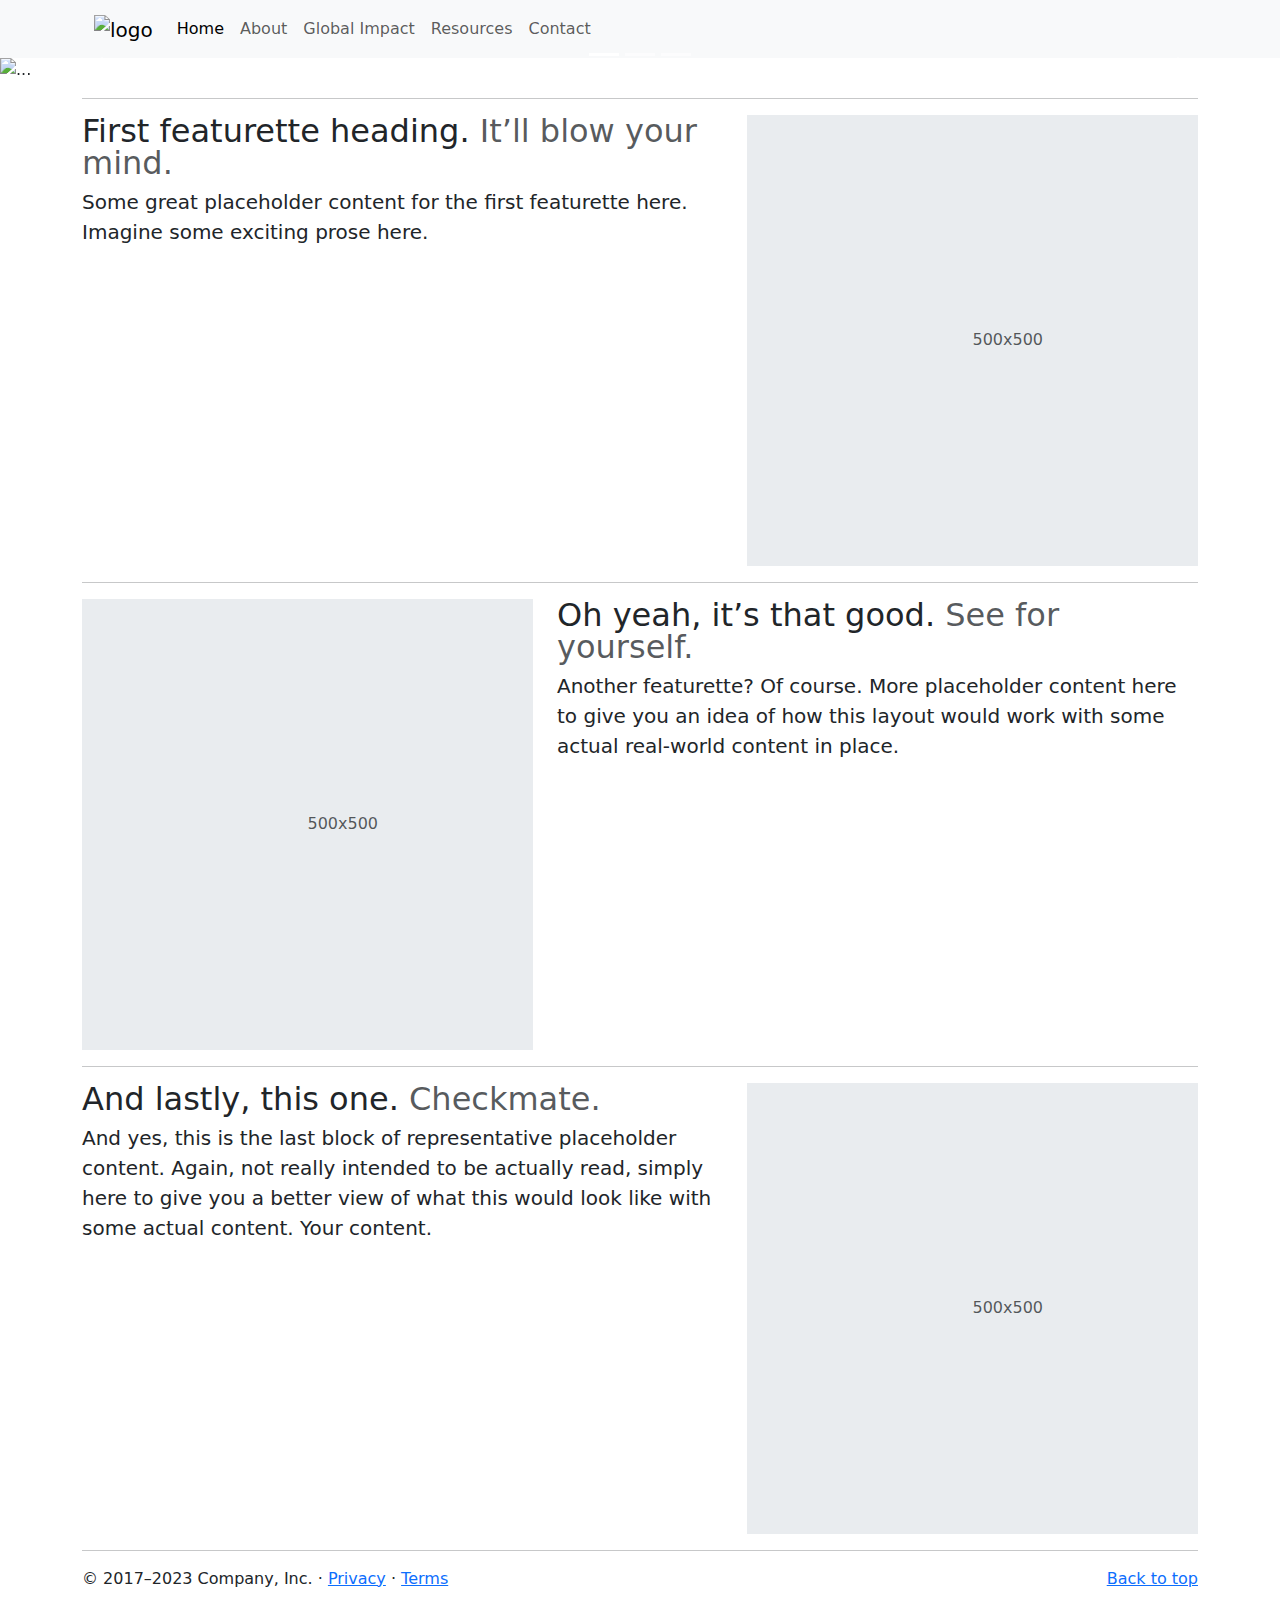
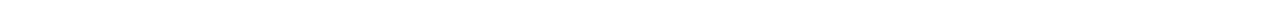
==== index.html @ e4b0fa38 "Add files via upload" ====
<!DOCTYPE html>
<html lang="en">
<head>
	<meta charset="UTF-8">
	<meta name="viewport" content="width=device-width, initial-scale=1.0">
	<title>My Bootstrap Web Page</title>

	<!-- Bootstrap CSS -->
	<link rel="stylesheet" href="https://cdn.jsdelivr.net/npm/bootstrap@5.3.0-alpha3/dist/css/bootstrap.min.css">

	<!-- Custom CSS -->
	<style>
		/* add any custom CSS here */
    
	</style>
</head>
<body id="page-top">

	<!-- Navigation Bar -->
	<nav class="navbar navbar-expand-lg navbar-light bg-light">
	  <div class="container px-4">
	    <a class="navbar-brand" href="#page-top">
        <img src="Links /logo.png" width="50" height="50" alt="logo"> 
      </a>
      
	    <button class="navbar-toggler" type="button" data-bs-toggle="collapse" data-bs-target="#navbarNav" aria-controls="navbarNav" aria-expanded="false" aria-label="Toggle navigation">
	      <span class="navbar-toggler-icon"></span>
	    </button>
	    <div class="collapse navbar-collapse" id="navbarNav">
	      <ul class="navbar-nav">
	        <li class="nav-item">
	          <a class="nav-link active" aria-current="page" href="#">Home</a>
	        </li>
	        <li class="nav-item">
	          <a class="nav-link" href="#">About</a>
	        </li>
	        <li class="nav-item">
	          <a class="nav-link" href="#">Global Impact</a>
	        </li>
          <li class="nav-item">
	          <a class="nav-link" href="#">Resources</a>
	        </li>
          <li class="nav-item">
	          <a class="nav-link" href="#">Contact</a>
	        </li> 
	      </ul>
	    </div>
	  </div>
	</nav>
  
  <div id="carouselExampleCaptions" class="carousel slide">
    <div class="carousel-indicators">
      <button type="button" data-bs-target="#carouselExampleCaptions" data-bs-slide-to="0" class="active" aria-current="true" aria-label="Slide 1"></button>
      <button type="button" data-bs-target="#carouselExampleCaptions" data-bs-slide-to="1" aria-label="Slide 2"></button>
      <button type="button" data-bs-target="#carouselExampleCaptions" data-bs-slide-to="2" aria-label="Slide 3"></button>
    </div>
    <div class="carousel-inner">
      <div class="carousel-item active">
        <img src="Links /polar.jpeg" class="d-block w-100" alt="...">
        <div class="carousel-caption text-start">
          <h5>Learn More Here</h5>
          <p><a class="btn btn-lg btn-info" href="#">About</a></p>
        </div>
      </div>
      <div class="carousel-item">
        <img src="Links /turtle.jpeg" class="d-block w-100" alt="...">
        <div class="carousel-caption ">
          <h5>Second slide label</h5>
          <p><a class="btn btn-lg btn-info" href="#">Resources</a></p>
        </div>
      </div>
      <div class="carousel-item">
        <img src="Links /birds.jpeg" class="d-block w-100" alt="...">
        <div class="carousel-caption text-end">
          <h5>Third slide label</h5>
          <p><a class="btn btn-lg btn-info" href="#">Sign up today</a></p>
        </div>
      </div>
    </div>
    <button class="carousel-control-prev" type="button" data-bs-target="#carouselExampleCaptions" data-bs-slide="prev">
      <span class="carousel-control-prev-icon" aria-hidden="true"></span>
      <span class="visually-hidden">Previous</span>
    </button>
    <button class="carousel-control-next" type="button" data-bs-target="#carouselExampleCaptions" data-bs-slide="next">
      <span class="carousel-control-next-icon" aria-hidden="true"></span>
      <span class="visually-hidden">Next</span>
    </button>
  </div>

   <!-- START THE FEATURETTES -->
   <div class="container"> 
   <hr class="featurette-divider">

   <div class="row featurette">
     <div class="col-md-7">
       <h2 class="featurette-heading fw-normal lh-1">First featurette heading. <span class="text-body-secondary">It’ll blow your mind.</span></h2>
       <p class="lead">Some great placeholder content for the first featurette here. Imagine some exciting prose here.</p>
     </div>
     <div class="col-md-5">
       <svg class="bd-placeholder-img bd-placeholder-img-lg featurette-image img-fluid mx-auto" width="500" height="500" xmlns="http://www.w3.org/2000/svg" role="img" aria-label="Placeholder: 500x500" preserveAspectRatio="xMidYMid slice" focusable="false"><title>Placeholder</title><rect width="100%" height="100%" fill="var(--bs-secondary-bg)"/><text x="50%" y="50%" fill="var(--bs-secondary-color)" dy=".3em">500x500</text></svg>
     </div>
   </div>

   <hr class="featurette-divider">

   <div class="row featurette">
     <div class="col-md-7 order-md-2">
       <h2 class="featurette-heading fw-normal lh-1">Oh yeah, it’s that good. <span class="text-body-secondary">See for yourself.</span></h2>
       <p class="lead">Another featurette? Of course. More placeholder content here to give you an idea of how this layout would work with some actual real-world content in place.</p>
     </div>
     <div class="col-md-5 order-md-1">
       <svg class="bd-placeholder-img bd-placeholder-img-lg featurette-image img-fluid mx-auto" width="500" height="500" xmlns="http://www.w3.org/2000/svg" role="img" aria-label="Placeholder: 500x500" preserveAspectRatio="xMidYMid slice" focusable="false"><title>Placeholder</title><rect width="100%" height="100%" fill="var(--bs-secondary-bg)"/><text x="50%" y="50%" fill="var(--bs-secondary-color)" dy=".3em">500x500</text></svg>
     </div>
   </div>

   <hr class="featurette-divider">

   <div class="row featurette">
     <div class="col-md-7">
       <h2 class="featurette-heading fw-normal lh-1">And lastly, this one. <span class="text-body-secondary">Checkmate.</span></h2>
       <p class="lead">And yes, this is the last block of representative placeholder content. Again, not really intended to be actually read, simply here to give you a better view of what this would look like with some actual content. Your content.</p>
     </div>
     <div class="col-md-5">
       <svg class="bd-placeholder-img bd-placeholder-img-lg featurette-image img-fluid mx-auto" width="500" height="500" xmlns="http://www.w3.org/2000/svg" role="img" aria-label="Placeholder: 500x500" preserveAspectRatio="xMidYMid slice" focusable="false"><title>Placeholder</title><rect width="100%" height="100%" fill="var(--bs-secondary-bg)"/><text x="50%" y="50%" fill="var(--bs-secondary-color)" dy=".3em">500x500</text></svg>
     </div>
   </div>

   <hr class="featurette-divider">
  </div> 
   <!-- /END THE FEATURETTES -->

  <!-- FOOTER -->
  <footer class="container">
    <p class="float-end"><a href="#">Back to top</a></p>
    <p>&copy; 2017–2023 Company, Inc. &middot; <a href="#">Privacy</a> &middot; <a href="#">Terms</a></p>
  </footer>

	<!-- Bootstrap JavaScript -->
	<script src="https://cdn.jsdelivr.net/npm/bootstrap@5.3.0-alpha3/dist/js/bootstrap.bundle.min.js"></script>

	<!-- Custom JavaScript -->
	<script>
		// add any custom JavaScript here
	</script>
</body>
</html>
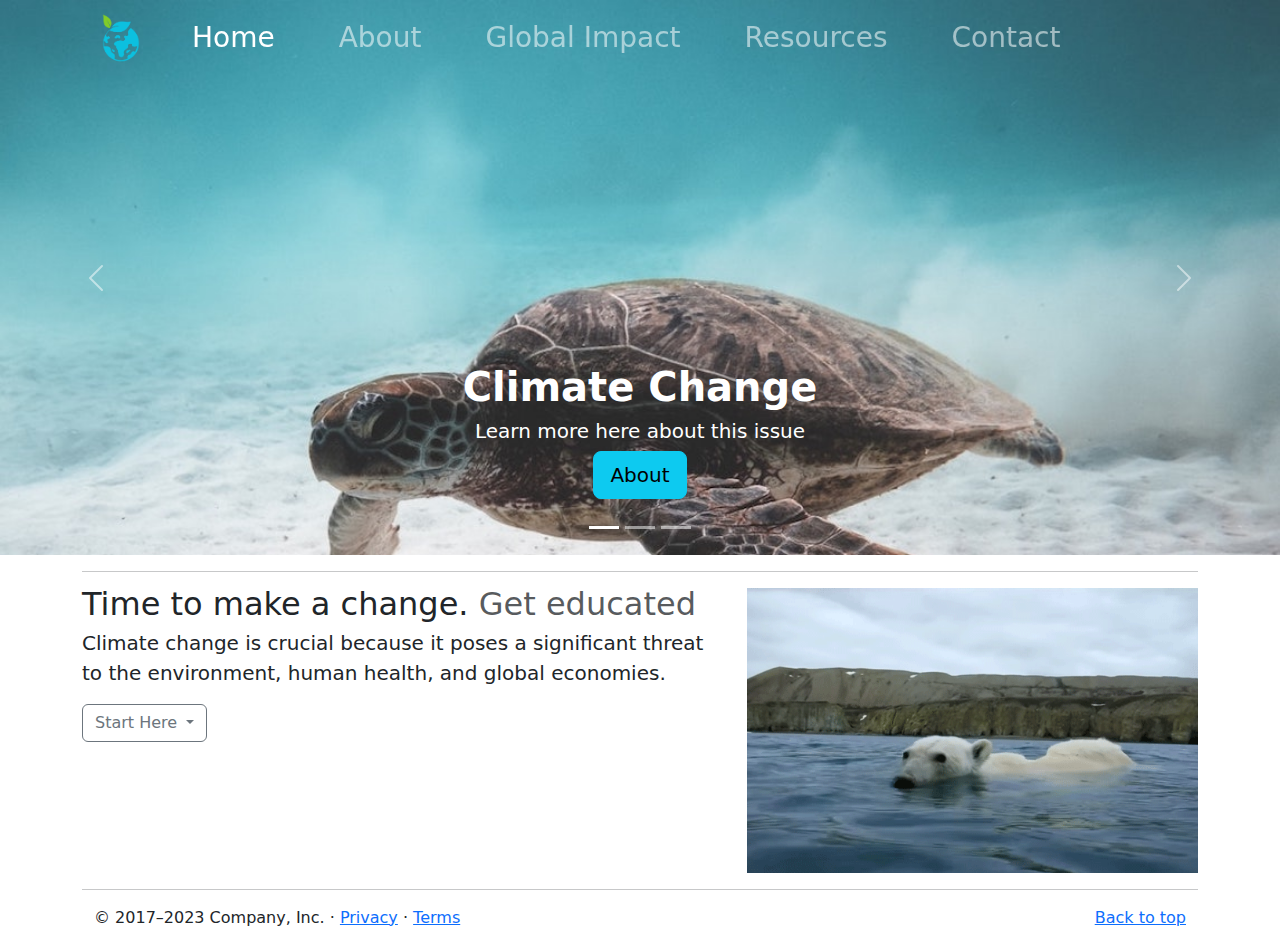
==== commit 11736879: "Add files via upload" ====
--- a/index.html
+++ b/index.html
@@ -17,38 +17,43 @@
 <body id="page-top">
 
 	<!-- Navigation Bar -->
-	<nav class="navbar navbar-expand-lg navbar-light bg-light">
+	<nav class="navbar navbar-expand-lg fixed-top navbar-scroll " data-bs-theme="dark" >
+    
 	  <div class="container px-4">
-	    <a class="navbar-brand" href="#page-top">
-        <img src="Links /logo.png" width="50" height="50" alt="logo"> 
+      
+	    <a class="navbar-brand" href="index.html">
+        <img src="Links/logo.png"  width="50" height="50" alt="logo" > 
       </a>
       
 	    <button class="navbar-toggler" type="button" data-bs-toggle="collapse" data-bs-target="#navbarNav" aria-controls="navbarNav" aria-expanded="false" aria-label="Toggle navigation">
 	      <span class="navbar-toggler-icon"></span>
 	    </button>
 	    <div class="collapse navbar-collapse" id="navbarNav">
+        
 	      <ul class="navbar-nav">
-	        <li class="nav-item">
-	          <a class="nav-link active" aria-current="page" href="#">Home</a>
+	        <li class="nav-item px-4 fs-3">
+            
+	          <a class="nav-link active" aria-current="page" href="index.html">Home</a>
 	        </li>
-	        <li class="nav-item">
-	          <a class="nav-link" href="#">About</a>
+	        <li class="nav-item px-4 fs-3">
+	          <a class="nav-link" href="about.html">About</a>
 	        </li>
-	        <li class="nav-item">
-	          <a class="nav-link" href="#">Global Impact</a>
+	        <li class="nav-item px-4 fs-3">
+	          <a class="nav-link" href="globalimpact.html">Global Impact</a>
 	        </li>
-          <li class="nav-item">
-	          <a class="nav-link" href="#">Resources</a>
+          <li class="nav-item px-4 fs-3">
+	          <a class="nav-link" href="resources.html">Resources</a>
 	        </li>
-          <li class="nav-item">
-	          <a class="nav-link" href="#">Contact</a>
+          <li class="nav-item px-4 fs-3">
+	          <a class="nav-link" href="contact.html">Contact</a>
 	        </li> 
 	      </ul>
 	    </div>
 	  </div>
 	</nav>
   
-  <div id="carouselExampleCaptions" class="carousel slide">
+  
+  <div id="carouselExampleCaptions" class="carousel slide" data-bs-ride="carousel">
     <div class="carousel-indicators">
       <button type="button" data-bs-target="#carouselExampleCaptions" data-bs-slide-to="0" class="active" aria-current="true" aria-label="Slide 1"></button>
       <button type="button" data-bs-target="#carouselExampleCaptions" data-bs-slide-to="1" aria-label="Slide 2"></button>
@@ -56,24 +61,25 @@
     </div>
     <div class="carousel-inner">
       <div class="carousel-item active">
-        <img src="Links /polar.jpeg" class="d-block w-100" alt="...">
-        <div class="carousel-caption text-start">
-          <h5>Learn More Here</h5>
-          <p><a class="btn btn-lg btn-info" href="#">About</a></p>
+        <img src="Links/22turle.jpg" class="d-block w-100" alt="ice">
+        <div class="carousel-caption">
+          <h1 class="fw-bolder">Climate Change</h1>
+          <h5>Learn more here about this issue</h5>
+          <p><a class="btn btn-lg btn-info" href="about.html">About</a></p>
         </div>
       </div>
       <div class="carousel-item">
-        <img src="Links /turtle.jpeg" class="d-block w-100" alt="...">
-        <div class="carousel-caption ">
-          <h5>Second slide label</h5>
-          <p><a class="btn btn-lg btn-info" href="#">Resources</a></p>
+        <img src="Links/pexpolar.jpeg" class="d-block w-100" alt="turtle picture">
+        <div class="carousel-caption text-start">
+          <h5>Want to find out how to help?</h5>
+          <p><a class="btn btn-lg btn-info" href="resources.html">Resources</a></p>
         </div>
       </div>
       <div class="carousel-item">
-        <img src="Links /birds.jpeg" class="d-block w-100" alt="...">
+        <img src="Links/smoke.jpeg" class="d-block w-100" alt="mountain">
         <div class="carousel-caption text-end">
-          <h5>Third slide label</h5>
-          <p><a class="btn btn-lg btn-info" href="#">Sign up today</a></p>
+          <h5>Find out how it is impacting our planet </h5>
+          <p><a class="btn btn-lg btn-light" href="globalimpact.html">The impact</a></p>
         </div>
       </div>
     </div>
@@ -93,40 +99,33 @@
 
    <div class="row featurette">
      <div class="col-md-7">
-       <h2 class="featurette-heading fw-normal lh-1">First featurette heading. <span class="text-body-secondary">It’ll blow your mind.</span></h2>
-       <p class="lead">Some great placeholder content for the first featurette here. Imagine some exciting prose here.</p>
+       <h2 class="featurette-heading fw-normal lh-1">Time to make a change. <span class="text-body-secondary">Get educated</span></h2>
+       <p class="lead">Climate change is crucial because it poses a significant threat to the environment, human health, and global economies. <br> </p>
+
+        <div class="dropdown">
+          <button class="btn btn-outline-secondary dropdown-toggle" type="button" data-bs-toggle="dropdown" aria-expanded="false">
+            Start Here
+          </button>
+          <ul class="dropdown-menu">
+            <li><a class="dropdown-item" href="about.html">About</a></li>
+            <li><a class="dropdown-item" href="globalimpact.html">Global Imapct</a></li>
+            <li><a class="dropdown-item" href="resources.html">Resources</a></li>
+          </ul>
+        </div>
+      
+      
+      
      </div>
+
      <div class="col-md-5">
-       <svg class="bd-placeholder-img bd-placeholder-img-lg featurette-image img-fluid mx-auto" width="500" height="500" xmlns="http://www.w3.org/2000/svg" role="img" aria-label="Placeholder: 500x500" preserveAspectRatio="xMidYMid slice" focusable="false"><title>Placeholder</title><rect width="100%" height="100%" fill="var(--bs-secondary-bg)"/><text x="50%" y="50%" fill="var(--bs-secondary-color)" dy=".3em">500x500</text></svg>
+      <img class=" img-fluid mx-auto" width="500" height="500" src="Links/polargif.gif" >
      </div>
    </div>
 
    <hr class="featurette-divider">
 
-   <div class="row featurette">
-     <div class="col-md-7 order-md-2">
-       <h2 class="featurette-heading fw-normal lh-1">Oh yeah, it’s that good. <span class="text-body-secondary">See for yourself.</span></h2>
-       <p class="lead">Another featurette? Of course. More placeholder content here to give you an idea of how this layout would work with some actual real-world content in place.</p>
-     </div>
-     <div class="col-md-5 order-md-1">
-       <svg class="bd-placeholder-img bd-placeholder-img-lg featurette-image img-fluid mx-auto" width="500" height="500" xmlns="http://www.w3.org/2000/svg" role="img" aria-label="Placeholder: 500x500" preserveAspectRatio="xMidYMid slice" focusable="false"><title>Placeholder</title><rect width="100%" height="100%" fill="var(--bs-secondary-bg)"/><text x="50%" y="50%" fill="var(--bs-secondary-color)" dy=".3em">500x500</text></svg>
-     </div>
-   </div>
+   
 
-   <hr class="featurette-divider">
-
-   <div class="row featurette">
-     <div class="col-md-7">
-       <h2 class="featurette-heading fw-normal lh-1">And lastly, this one. <span class="text-body-secondary">Checkmate.</span></h2>
-       <p class="lead">And yes, this is the last block of representative placeholder content. Again, not really intended to be actually read, simply here to give you a better view of what this would look like with some actual content. Your content.</p>
-     </div>
-     <div class="col-md-5">
-       <svg class="bd-placeholder-img bd-placeholder-img-lg featurette-image img-fluid mx-auto" width="500" height="500" xmlns="http://www.w3.org/2000/svg" role="img" aria-label="Placeholder: 500x500" preserveAspectRatio="xMidYMid slice" focusable="false"><title>Placeholder</title><rect width="100%" height="100%" fill="var(--bs-secondary-bg)"/><text x="50%" y="50%" fill="var(--bs-secondary-color)" dy=".3em">500x500</text></svg>
-     </div>
-   </div>
-
-   <hr class="featurette-divider">
-  </div> 
    <!-- /END THE FEATURETTES -->
 
   <!-- FOOTER -->
